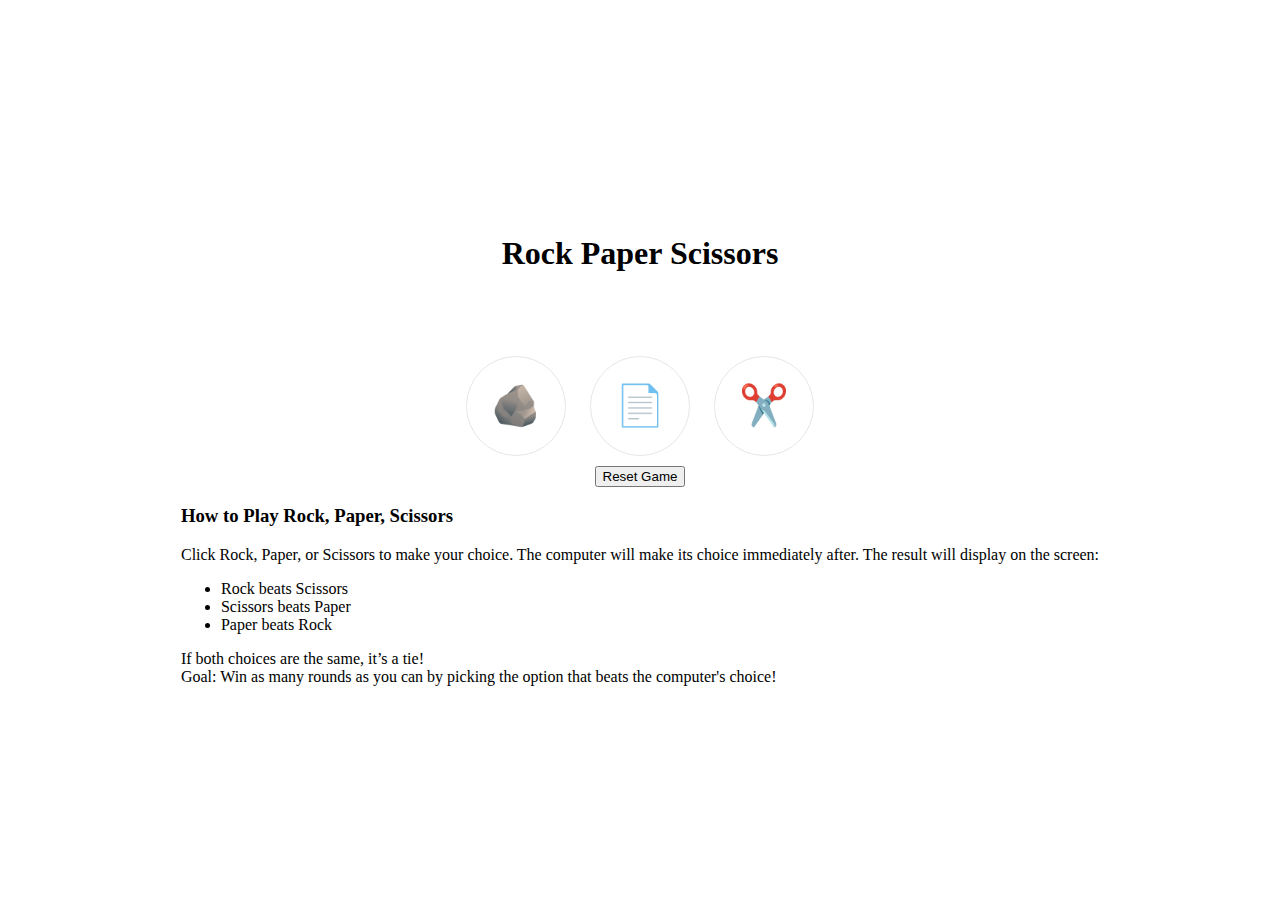
==== index.html @ ed3214fb "Final game code" ====
<!DOCTYPE html>
<html lang="en">
  <head>
    <meta charset="UTF-8" />
    <meta name="viewport" content="width=device-width, initial-scale=1.0" />
    <link rel="stylesheet" href="css/style.css" />
    <script defer src="js/app.js"></script>
    <title>Rock, Paper, Scissors</title>
  </head>
  <body>
    <header>
      <h1>Rock Paper Scissors</h1>
      <p id="result-display"></p>
    </header>
    <main>
      <button id="rock">🪨</button>
      <button id="paper">📄</button>
      <button id="scissors">✂️</button>
    </main>
    <button id="resetButton">Reset Game</button>
    <div>
      <h3>How to Play Rock, Paper, Scissors</h3>
      Click Rock, Paper, or Scissors to make your choice. The computer will make
      its choice immediately after. The result will display on the screen:
      <ul>
        <li>Rock beats Scissors</li>
        <li>Scissors beats Paper</li>
        <li>Paper beats Rock</li>
      </ul>
      If both choices are the same, it’s a tie! 
      <br>
      Goal: Win as many rounds as you
      can by picking the option that beats the computer's choice!
    </div>
  </body>
</html>
---- css/style.css ----
html, body {
    margin: 0;
    min-height: 100vh;
    display: flex;
    flex-direction: column;
    justify-content: center;
    align-items: center;
}

header {
    display: flex;
    flex-direction: column;
    align-items: center;
}

#result-display {
    min-height: 20px;
}

main > button {
    margin: 10px;
    font-size: 40px;
    background-color: transparent;
    border: 1px solid rgba(0,0,0, .1);
    width: 100px;
    height: 100px;
    border-radius: 50%;
}

button:hover {
    border: 1px solid rgba(0,0,0, 0.5);
    cursor: pointer;
}
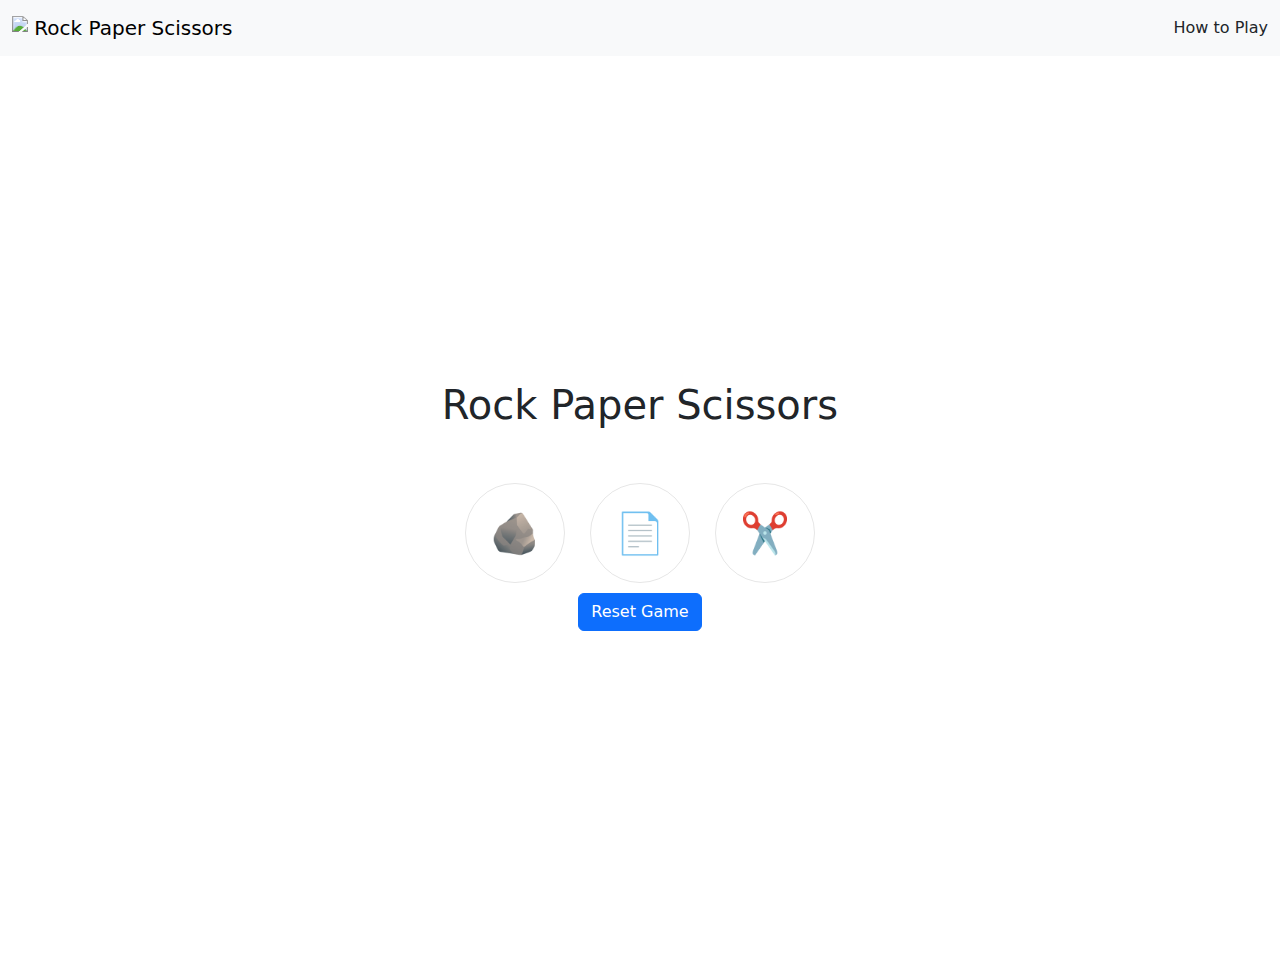
==== commit c942cb2f: "Finish basic instructions" ====
--- a/index.html
+++ b/index.html
@@ -3,34 +3,44 @@
   <head>
     <meta charset="UTF-8" />
     <meta name="viewport" content="width=device-width, initial-scale=1.0" />
+    <link
+      href="https://cdn.jsdelivr.net/npm/bootstrap@5.3.0/dist/css/bootstrap.min.css"
+      rel="stylesheet"
+    />
+    <script
+      src="https://cdn.jsdelivr.net/npm/bootstrap@5.3.0/dist/js/bootstrap.bundle.min.js"
+      defer
+    ></script>
     <link rel="stylesheet" href="css/style.css" />
     <script defer src="js/app.js"></script>
     <title>Rock, Paper, Scissors</title>
   </head>
   <body>
-    <header>
-      <h1>Rock Paper Scissors</h1>
-      <p id="result-display"></p>
-    </header>
-    <main>
-      <button id="rock">🪨</button>
-      <button id="paper">📄</button>
-      <button id="scissors">✂️</button>
-    </main>
-    <button id="resetButton">Reset Game</button>
-    <div>
-      <h3>How to Play Rock, Paper, Scissors</h3>
-      Click Rock, Paper, or Scissors to make your choice. The computer will make
-      its choice immediately after. The result will display on the screen:
-      <ul>
-        <li>Rock beats Scissors</li>
-        <li>Scissors beats Paper</li>
-        <li>Paper beats Rock</li>
-      </ul>
-      If both choices are the same, it’s a tie! 
-      <br>
-      Goal: Win as many rounds as you
-      can by picking the option that beats the computer's choice!
+    <nav class="navbar navbar-light bg-light">
+      <div class="container-fluid">
+        <a class="navbar-brand" href="index.html"
+          ><img
+            src="https://img.icons8.com/?size=100&id=IVV7nZylnh5r&format=png&color=0d6efd"
+            width="auto"
+            height="24"
+            class="d-inline-block align-text-top"
+          />
+          Rock Paper Scissors</a
+        >
+        <a class="nav-link" href="howtoplay.html">How to Play</a>
+      </div>
+    </nav>
+    <div class="container">
+      <header>
+        <h1>Rock Paper Scissors</h1>
+        <p id="result-display"></p>
+      </header>
+      <main>
+        <button id="rock">🪨</button>
+        <button id="paper">📄</button>
+        <button id="scissors">✂️</button>
+      </main>
+      <button id="resetButton" class="btn btn-primary">Reset Game</button>
     </div>
   </body>
 </html>
--- a/css/style.css
+++ b/css/style.css
@@ -1,11 +1,15 @@
-html, body {
+
+
+.container {
     margin: 0;
     min-height: 100vh;
     display: flex;
     flex-direction: column;
     justify-content: center;
     align-items: center;
+    min-width: 100vw;
 }
+
 
 header {
     display: flex;
@@ -30,4 +34,20 @@
 button:hover {
     border: 1px solid rgba(0,0,0, 0.5);
     cursor: pointer;
+}
+
+.card {
+    width: 18rem;
+}
+
+#carousel img {
+    max-width: 100%;
+}
+
+.carousel-inner{
+    max-height: 80dvh;
+  }
+
+.card-container {
+    display: flex;
 }